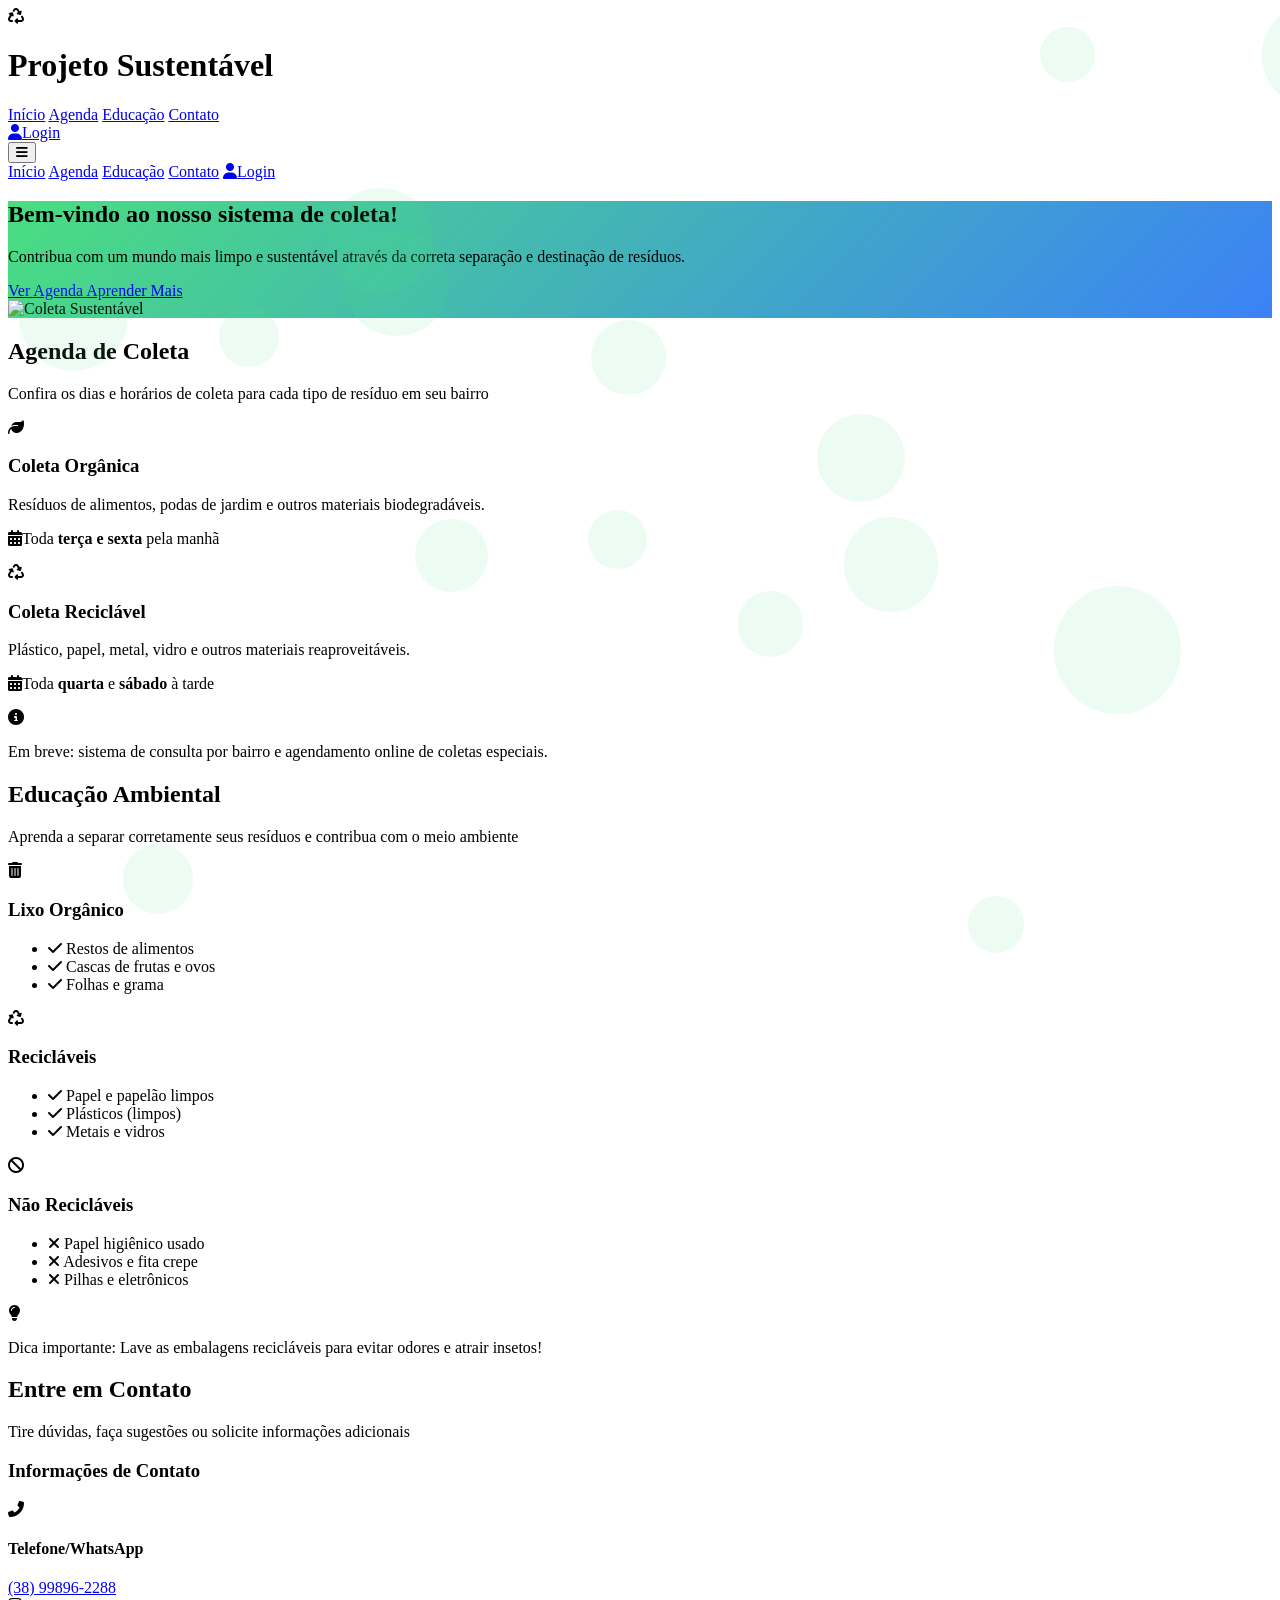
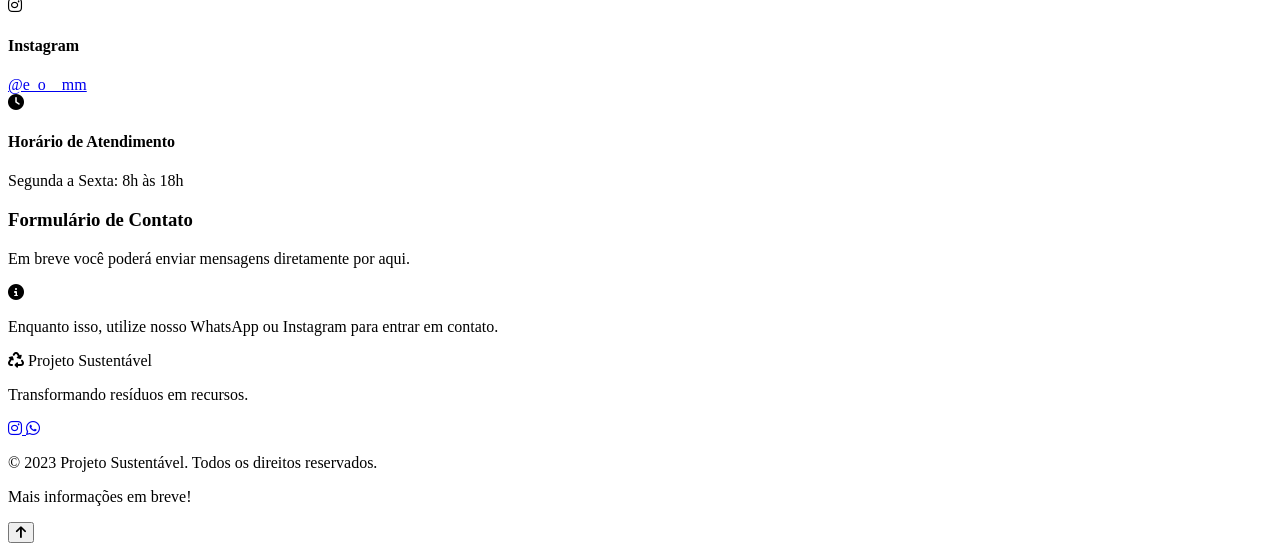
==== index.html @ c77ae78d "TestandoIndex" ====
<!DOCTYPE html>
<html lang="pt-BR">
<head>
    <meta charset="UTF-8">
    <meta name="viewport" content="width=device-width, initial-scale=1.0">
    <title>Projeto Sustentável - Coleta de Resíduos</title>
    <script src="https://cdn.tailwindcss.com"></script>
    <link rel="stylesheet" href="https://cdnjs.cloudflare.com/ajax/libs/font-awesome/6.4.0/css/all.min.css">
    <style>
        .bubble {
            position: absolute;
            border-radius: 50%;
            background: rgba(74, 222, 128, 0.1);
            animation: float 15s infinite ease-in-out;
        }
        @keyframes float {
            0% { transform: translateY(0) rotate(0deg); }
            50% { transform: translateY(-20px) rotate(180deg); }
            100% { transform: translateY(0) rotate(360deg); }
        }
        .hero-gradient {
            background: linear-gradient(135deg, #4ade80 0%, #3b82f6 100%);
        }
        .card-hover:hover {
            transform: translateY(-5px);
            box-shadow: 0 10px 15px -3px rgba(0, 0, 0, 0.1);
        }
    </style>
</head>
<body class="font-sans bg-gray-50 relative overflow-x-hidden">
    <!-- Background Bubbles -->
    <div id="bubbles" class="fixed inset-0 w-full h-full pointer-events-none z-0" aria-hidden="true"></div>

    <!-- Header -->
    <header class="bg-white shadow-sm sticky top-0 z-50">
        <div class="container mx-auto px-4 py-3 flex justify-between items-center">
            <div class="flex items-center">
                <i class="fas fa-recycle text-3xl text-green-500 mr-2"></i>
                <h1 class="text-xl font-bold text-gray-800">Projeto <span class="text-green-500">Sustentável</span></h1>
            </div>
            
            <nav class="hidden md:flex space-x-6" aria-label="Menu principal">
                <a href="#inicio" class="text-gray-700 hover:text-green-500 font-medium transition-colors">Início</a>
                <a href="#agenda" class="text-gray-700 hover:text-green-500 font-medium transition-colors">Agenda</a>
                <a href="#educacao" class="text-gray-700 hover:text-green-500 font-medium transition-colors">Educação</a>
                <a href="#contato" class="text-gray-700 hover:text-green-500 font-medium transition-colors">Contato</a>
            </nav>
            
            <div class="hidden md:block">
                <a href="login.html" class="bg-green-500 hover:bg-green-600 text-white px-4 py-2 rounded-full font-medium transition-colors">
                    <i class="fas fa-user mr-2"></i>Login
                </a>
            </div>
            
            <button class="md:hidden text-gray-700" id="mobileMenuButton">
                <i class="fas fa-bars text-2xl"></i>
            </button>
        </div>
        
        <!-- Mobile Menu -->
        <div id="mobileMenu" class="hidden md:hidden bg-white py-2 px-4 shadow-lg">
            <a href="#inicio" class="block py-2 text-gray-700 hover:text-green-500">Início</a>
            <a href="#agenda" class="block py-2 text-gray-700 hover:text-green-500">Agenda</a>
            <a href="#educacao" class="block py-2 text-gray-700 hover:text-green-500">Educação</a>
            <a href="#contato" class="block py-2 text-gray-700 hover:text-green-500">Contato</a>
            <a href="login.html" class="block py-2 text-green-500 font-medium">
                <i class="fas fa-user mr-2"></i>Login
            </a>
        </div>
    </header>

    <main>
        <!-- Hero Section -->
        <section id="inicio" class="hero-gradient text-white py-20">
            <div class="container mx-auto px-4 flex flex-col md:flex-row items-center">
                <div class="md:w-1/2 mb-10 md:mb-0">
                    <h2 class="text-3xl md:text-4xl font-bold mb-4">Bem-vindo ao nosso sistema de coleta!</h2>
                    <p class="text-xl mb-8">Contribua com um mundo mais limpo e sustentável através da correta separação e destinação de resíduos.</p>
                    <div class="flex flex-col sm:flex-row space-y-4 sm:space-y-0 sm:space-x-4">
                        <a href="#agenda" class="bg-white text-green-600 hover:bg-gray-100 px-6 py-3 rounded-full font-semibold text-center transition-all">
                            Ver Agenda
                        </a>
                        <a href="#educacao" class="border-2 border-white hover:bg-white hover:text-green-600 px-6 py-3 rounded-full font-semibold text-center transition-all">
                            Aprender Mais
                        </a>
                    </div>
                </div>
                <div class="md:w-1/2 flex justify-center">
                    <img src="https://cdn-icons-png.flaticon.com/512/4207/4207253.png" alt="Coleta Sustentável" class="w-64 h-64">
                </div>
            </div>
        </section>

        <!-- Agenda Section -->
        <section id="agenda" class="py-16 bg-white">
            <div class="container mx-auto px-4">
                <div class="text-center mb-12">
                    <h2 class="text-3xl font-bold text-gray-800 mb-4">Agenda de Coleta</h2>
                    <p class="text-gray-600 max-w-2xl mx-auto">Confira os dias e horários de coleta para cada tipo de resíduo em seu bairro</p>
                </div>

                <div class="grid grid-cols-1 md:grid-cols-2 gap-8 max-w-4xl mx-auto">
                    <div class="bg-gray-50 p-6 rounded-xl shadow-md transition-all card-hover">
                        <div class="flex items-center mb-4">
                            <div class="bg-green-100 w-12 h-12 rounded-full flex items-center justify-center mr-4">
                                <i class="fas fa-leaf text-green-600 text-xl"></i>
                            </div>
                            <h3 class="text-xl font-semibold text-gray-800">Coleta Orgânica</h3>
                        </div>
                        <p class="text-gray-700 mb-4">Resíduos de alimentos, podas de jardim e outros materiais biodegradáveis.</p>
                        <div class="bg-green-50 p-4 rounded-lg">
                            <p class="text-green-700 font-medium"><i class="fas fa-calendar-alt mr-2"></i>Toda <strong>terça e sexta</strong> pela manhã</p>
                        </div>
                    </div>

                    <div class="bg-gray-50 p-6 rounded-xl shadow-md transition-all card-hover">
                        <div class="flex items-center mb-4">
                            <div class="bg-blue-100 w-12 h-12 rounded-full flex items-center justify-center mr-4">
                                <i class="fas fa-recycle text-blue-600 text-xl"></i>
                            </div>
                            <h3 class="text-xl font-semibold text-gray-800">Coleta Reciclável</h3>
                        </div>
                        <p class="text-gray-700 mb-4">Plástico, papel, metal, vidro e outros materiais reaproveitáveis.</p>
                        <div class="bg-blue-50 p-4 rounded-lg">
                            <p class="text-blue-700 font-medium"><i class="fas fa-calendar-alt mr-2"></i>Toda <strong>quarta</strong> e <strong>sábado</strong> à tarde</p>
                        </div>
                    </div>
                </div>

                <div class="mt-12 bg-yellow-50 border-l-4 border-yellow-400 p-4 max-w-4xl mx-auto">
                    <div class="flex">
                        <div class="flex-shrink-0">
                            <i class="fas fa-info-circle text-yellow-500 text-xl"></i>
                        </div>
                        <div class="ml-3">
                            <p class="text-yellow-700">Em breve: sistema de consulta por bairro e agendamento online de coletas especiais.</p>
                        </div>
                    </div>
                </div>
            </div>
        </section>

        <!-- Educação Ambiental -->
        <section id="educacao" class="py-16 bg-gray-50">
            <div class="container mx-auto px-4">
                <div class="text-center mb-12">
                    <h2 class="text-3xl font-bold text-gray-800 mb-4">Educação Ambiental</h2>
                    <p class="text-gray-600 max-w-2xl mx-auto">Aprenda a separar corretamente seus resíduos e contribua com o meio ambiente</p>
                </div>

                <div class="grid grid-cols-1 md:grid-cols-3 gap-6 max-w-6xl mx-auto">
                    <div class="bg-white p-6 rounded-xl shadow-md transition-all card-hover">
                        <div class="bg-green-500 text-white w-16 h-16 rounded-full flex items-center justify-center mb-4 mx-auto">
                            <i class="fas fa-trash-alt text-2xl"></i>
                        </div>
                        <h3 class="text-xl font-semibold text-center mb-3">Lixo Orgânico</h3>
                        <ul class="space-y-2 text-gray-700">
                            <li class="flex items-start">
                                <i class="fas fa-check text-green-500 mt-1 mr-2"></i>
                                <span>Restos de alimentos</span>
                            </li>
                            <li class="flex items-start">
                                <i class="fas fa-check text-green-500 mt-1 mr-2"></i>
                                <span>Cascas de frutas e ovos</span>
                            </li>
                            <li class="flex items-start">
                                <i class="fas fa-check text-green-500 mt-1 mr-2"></i>
                                <span>Folhas e grama</span>
                            </li>
                        </ul>
                    </div>

                    <div class="bg-white p-6 rounded-xl shadow-md transition-all card-hover">
                        <div class="bg-blue-500 text-white w-16 h-16 rounded-full flex items-center justify-center mb-4 mx-auto">
                            <i class="fas fa-recycle text-2xl"></i>
                        </div>
                        <h3 class="text-xl font-semibold text-center mb-3">Recicláveis</h3>
                        <ul class="space-y-2 text-gray-700">
                            <li class="flex items-start">
                                <i class="fas fa-check text-blue-500 mt-1 mr-2"></i>
                                <span>Papel e papelão limpos</span>
                            </li>
                            <li class="flex items-start">
                                <i class="fas fa-check text-blue-500 mt-1 mr-2"></i>
                                <span>Plásticos (limpos)</span>
                            </li>
                            <li class="flex items-start">
                                <i class="fas fa-check text-blue-500 mt-1 mr-2"></i>
                                <span>Metais e vidros</span>
                            </li>
                        </ul>
                    </div>

                    <div class="bg-white p-6 rounded-xl shadow-md transition-all card-hover">
                        <div class="bg-red-500 text-white w-16 h-16 rounded-full flex items-center justify-center mb-4 mx-auto">
                            <i class="fas fa-ban text-2xl"></i>
                        </div>
                        <h3 class="text-xl font-semibold text-center mb-3">Não Recicláveis</h3>
                        <ul class="space-y-2 text-gray-700">
                            <li class="flex items-start">
                                <i class="fas fa-times text-red-500 mt-1 mr-2"></i>
                                <span>Papel higiênico usado</span>
                            </li>
                            <li class="flex items-start">
                                <i class="fas fa-times text-red-500 mt-1 mr-2"></i>
                                <span>Adesivos e fita crepe</span>
                            </li>
                            <li class="flex items-start">
                                <i class="fas fa-times text-red-500 mt-1 mr-2"></i>
                                <span>Pilhas e eletrônicos</span>
                            </li>
                        </ul>
                    </div>
                </div>

                <div class="mt-12 bg-green-50 border-l-4 border-green-400 p-4 max-w-4xl mx-auto">
                    <div class="flex">
                        <div class="flex-shrink-0">
                            <i class="fas fa-lightbulb text-green-500 text-xl"></i>
                        </div>
                        <div class="ml-3">
                            <p class="text-green-700 font-medium">Dica importante: Lave as embalagens recicláveis para evitar odores e atrair insetos!</p>
                        </div>
                    </div>
                </div>
            </div>
        </section>

        <!-- Contato -->
        <section id="contato" class="py-16 bg-white">
            <div class="container mx-auto px-4">
                <div class="text-center mb-12">
                    <h2 class="text-3xl font-bold text-gray-800 mb-4">Entre em Contato</h2>
                    <p class="text-gray-600 max-w-2xl mx-auto">Tire dúvidas, faça sugestões ou solicite informações adicionais</p>
                </div>

                <div class="grid grid-cols-1 md:grid-cols-2 gap-8 max-w-4xl mx-auto">
                    <div>
                        <h3 class="text-xl font-semibold text-gray-800 mb-6">Informações de Contato</h3>
                        
                        <div class="space-y-6">
                            <div class="flex items-start">
                                <div class="bg-green-100 w-10 h-10 rounded-full flex items-center justify-center mr-4">
                                    <i class="fas fa-phone-alt text-green-600"></i>
                                </div>
                                <div>
                                    <h4 class="font-semibold text-gray-800">Telefone/WhatsApp</h4>
                                    <a href="tel:+5538998962288" class="text-gray-600 hover:text-green-500 transition-colors">(38) 99896-2288</a>
                                </div>
                            </div>

                            <div class="flex items-start">
                                <div class="bg-blue-100 w-10 h-10 rounded-full flex items-center justify-center mr-4">
                                    <i class="fab fa-instagram text-blue-600"></i>
                                </div>
                                <div>
                                    <h4 class="font-semibold text-gray-800">Instagram</h4>
                                    <a href="https://instagram.com/e_o__mm" target="_blank" rel="noopener" class="text-gray-600 hover:text-blue-500 transition-colors">@e_o__mm</a>
                                </div>
                            </div>

                            <div class="flex items-start">
                                <div class="bg-yellow-100 w-10 h-10 rounded-full flex items-center justify-center mr-4">
                                    <i class="fas fa-clock text-yellow-600"></i>
                                </div>
                                <div>
                                    <h4 class="font-semibold text-gray-800">Horário de Atendimento</h4>
                                    <p class="text-gray-600">Segunda a Sexta: 8h às 18h</p>
                                </div>
                            </div>
                        </div>
                    </div>

                    <div class="bg-gray-50 p-6 rounded-xl shadow-md">
                        <h3 class="text-xl font-semibold text-gray-800 mb-6">Formulário de Contato</h3>
                        <p class="text-gray-600 mb-4">Em breve você poderá enviar mensagens diretamente por aqui.</p>
                        <div class="bg-blue-50 border-l-4 border-blue-400 p-4">
                            <div class="flex">
                                <div class="flex-shrink-0">
                                    <i class="fas fa-info-circle text-blue-500 text-xl"></i>
                                </div>
                                <div class="ml-3">
                                    <p class="text-blue-700">Enquanto isso, utilize nosso WhatsApp ou Instagram para entrar em contato.</p>
                                </div>
                            </div>
                        </div>
                    </div>
                </div>
            </div>
        </section>
    </main>

    <footer class="bg-gray-800 text-white py-8">
        <div class="container mx-auto px-4">
            <div class="flex flex-col md:flex-row justify-between items-center">
                <div class="mb-4 md:mb-0">
                    <div class="flex items-center">
                        <i class="fas fa-recycle text-2xl text-green-400 mr-2"></i>
                        <span class="text-lg font-bold">Projeto <span class="text-green-400">Sustentável</span></span>
                    </div>
                    <p class="text-gray-400 mt-2">Transformando resíduos em recursos.</p>
                </div>
                
                <div class="flex space-x-4">
                    <a href="https://instagram.com/e_o__mm" target="_blank" rel="noopener" class="w-10 h-10 rounded-full bg-gradient-to-br from-purple-500 to-pink-500 text-white flex items-center justify-center hover:opacity-80 transition-opacity">
                        <i class="fab fa-instagram"></i>
                    </a>
                    <a href="https://api.whatsapp.com/send?phone=5538998962288" class="w-10 h-10 rounded-full bg-green-500 text-white flex items-center justify-center hover:bg-green-600 transition-colors">
                        <i class="fab fa-whatsapp"></i>
                    </a>
                </div>
            </div>
            
            <div class="border-t border-gray-700 mt-6 pt-6 text-center md:text-left">
                <p class="text-gray-400">&copy; 2023 Projeto Sustentável. Todos os direitos reservados.</p>
                <p class="text-gray-500 text-sm mt-2">Mais informações em breve!</p>
            </div>
        </div>
    </footer>

    <!-- Back to Top Button -->
    <button id="backToTop" class="fixed bottom-6 right-6 w-12 h-12 bg-green-500 text-white rounded-full shadow-lg flex items-center justify-center hover:bg-green-600 transition-all hidden z-50">
        <i class="fas fa-arrow-up"></i>
    </button>

    <script>
        // Create background bubbles
        function createBubbles() {
            const bubblesContainer = document.getElementById('bubbles');
            const bubbleCount = 15;
            
            for (let i = 0; i < bubbleCount; i++) {
                const bubble = document.createElement('div');
                bubble.classList.add('bubble');
                
                // Random size between 50 and 150px
                const size = Math.random() * 100 + 50;
                bubble.style.width = `${size}px`;
                bubble.style.height = `${size}px`;
                
                // Random position
                bubble.style.left = `${Math.random() * 100}%`;
                bubble.style.top = `${Math.random() * 100}%`;
                
                // Random animation duration
                bubble.style.animationDuration = `${Math.random() * 20 + 10}s`;
                
                bubblesContainer.appendChild(bubble);
            }
        }
        
        // Mobile menu toggle
        document.getElementById('mobileMenuButton').addEventListener('click', function() {
            const menu = document.getElementById('mobileMenu');
            menu.classList.toggle('hidden');
        });
        
        // Back to Top Button
        window.addEventListener('scroll', function() {
            const backToTopButton = document.getElementById('backToTop');
            if (window.pageYOffset > 300) {
                backToTopButton.classList.remove('hidden');
            } else {
                backToTopButton.classList.add('hidden');
            }
        });
        
        document.getElementById('backToTop').addEventListener('click', function() {
            window.scrollTo({
                top: 0,
                behavior: 'smooth'
            });
        });
        
        // Smooth scrolling for navigation links
        document.querySelectorAll('a[href^="#"]').forEach(anchor => {
            anchor.addEventListener('click', function(e) {
                e.preventDefault();
                
                const targetId = this.getAttribute('href');
                const targetElement = document.querySelector(targetId);
                
                if (targetElement) {
                    // Close mobile menu if open
                    const mobileMenu = document.getElementById('mobileMenu');
                    mobileMenu.classList.add('hidden');
                    
                    window.scrollTo({
                        top: targetElement.offsetTop - 80,
                        behavior: 'smooth'
                    });
                }
            });
        });
        
        // Initialize bubbles when page loads
        window.addEventListener('load', createBubbles);
    </script>
</body>
</html>
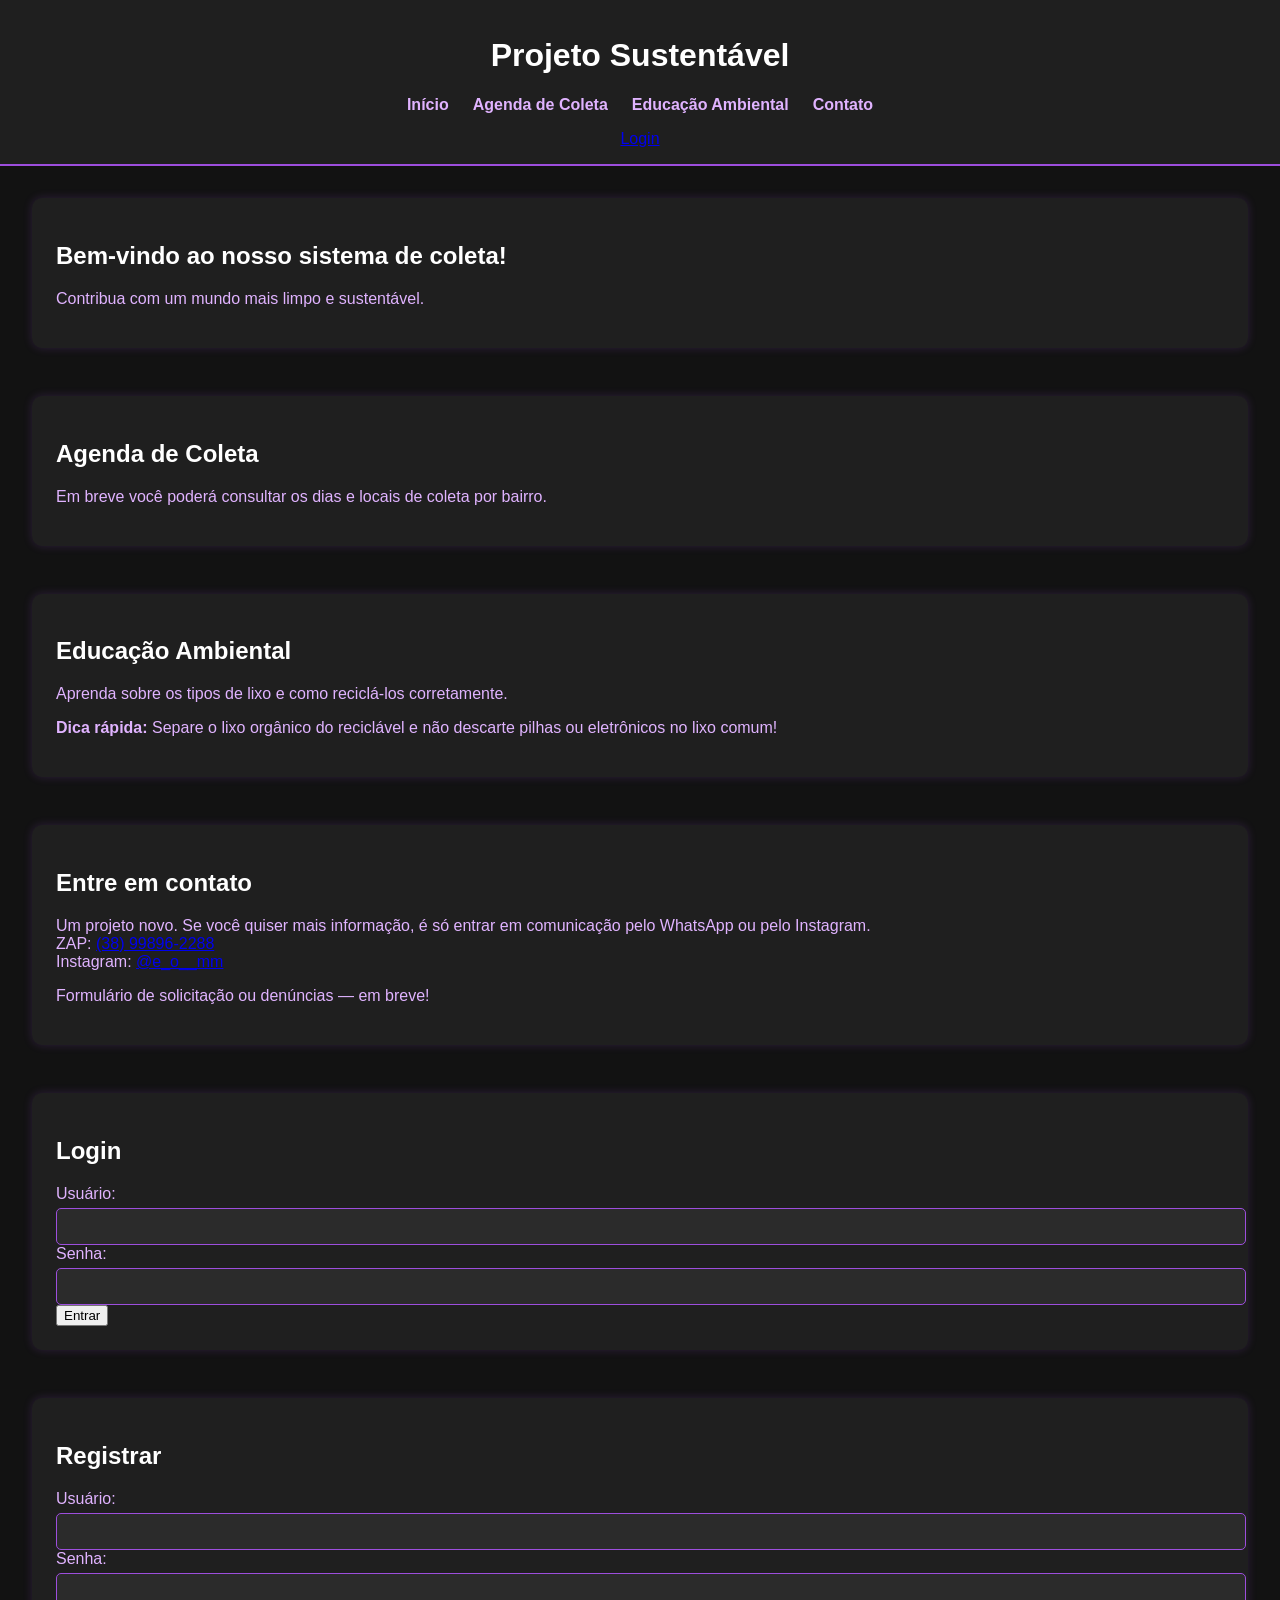
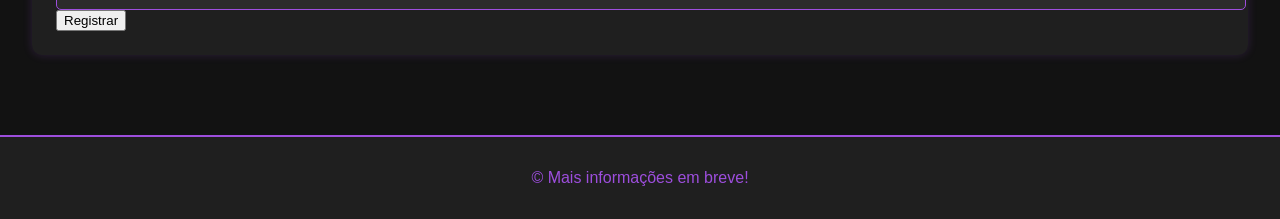
==== commit 0325cac3: "integração acessando o site e preenchendo os formulários." ====
--- a/index.html
+++ b/index.html
@@ -1,400 +1,86 @@
 <!DOCTYPE html>
 <html lang="pt-BR">
 <head>
-    <meta charset="UTF-8">
-    <meta name="viewport" content="width=device-width, initial-scale=1.0">
-    <title>Projeto Sustentável - Coleta de Resíduos</title>
-    <script src="https://cdn.tailwindcss.com"></script>
-    <link rel="stylesheet" href="https://cdnjs.cloudflare.com/ajax/libs/font-awesome/6.4.0/css/all.min.css">
-    <style>
-        .bubble {
-            position: absolute;
-            border-radius: 50%;
-            background: rgba(74, 222, 128, 0.1);
-            animation: float 15s infinite ease-in-out;
-        }
-        @keyframes float {
-            0% { transform: translateY(0) rotate(0deg); }
-            50% { transform: translateY(-20px) rotate(180deg); }
-            100% { transform: translateY(0) rotate(360deg); }
-        }
-        .hero-gradient {
-            background: linear-gradient(135deg, #4ade80 0%, #3b82f6 100%);
-        }
-        .card-hover:hover {
-            transform: translateY(-5px);
-            box-shadow: 0 10px 15px -3px rgba(0, 0, 0, 0.1);
-        }
-    </style>
+  <meta charset="UTF-8">
+  <meta name="viewport" content="width=device-width, initial-scale=1.0">
+  <title>Projeto Sustentável</title>
+  <link rel="icon" type="image/png" href="image/favicon.png">
+  <link rel="stylesheet" href="css/style.css">
 </head>
-<body class="font-sans bg-gray-50 relative overflow-x-hidden">
-    <!-- Background Bubbles -->
-    <div id="bubbles" class="fixed inset-0 w-full h-full pointer-events-none z-0" aria-hidden="true"></div>
+<body>
+  <div class="background-bubbles" aria-hidden="true"></div>
 
-    <!-- Header -->
-    <header class="bg-white shadow-sm sticky top-0 z-50">
-        <div class="container mx-auto px-4 py-3 flex justify-between items-center">
-            <div class="flex items-center">
-                <i class="fas fa-recycle text-3xl text-green-500 mr-2"></i>
-                <h1 class="text-xl font-bold text-gray-800">Projeto <span class="text-green-500">Sustentável</span></h1>
-            </div>
-            
-            <nav class="hidden md:flex space-x-6" aria-label="Menu principal">
-                <a href="#inicio" class="text-gray-700 hover:text-green-500 font-medium transition-colors">Início</a>
-                <a href="#agenda" class="text-gray-700 hover:text-green-500 font-medium transition-colors">Agenda</a>
-                <a href="#educacao" class="text-gray-700 hover:text-green-500 font-medium transition-colors">Educação</a>
-                <a href="#contato" class="text-gray-700 hover:text-green-500 font-medium transition-colors">Contato</a>
-            </nav>
-            
-            <div class="hidden md:block">
-                <a href="login.html" class="bg-green-500 hover:bg-green-600 text-white px-4 py-2 rounded-full font-medium transition-colors">
-                    <i class="fas fa-user mr-2"></i>Login
-                </a>
-            </div>
-            
-            <button class="md:hidden text-gray-700" id="mobileMenuButton">
-                <i class="fas fa-bars text-2xl"></i>
-            </button>
-        </div>
-        
-        <!-- Mobile Menu -->
-        <div id="mobileMenu" class="hidden md:hidden bg-white py-2 px-4 shadow-lg">
-            <a href="#inicio" class="block py-2 text-gray-700 hover:text-green-500">Início</a>
-            <a href="#agenda" class="block py-2 text-gray-700 hover:text-green-500">Agenda</a>
-            <a href="#educacao" class="block py-2 text-gray-700 hover:text-green-500">Educação</a>
-            <a href="#contato" class="block py-2 text-gray-700 hover:text-green-500">Contato</a>
-            <a href="login.html" class="block py-2 text-green-500 font-medium">
-                <i class="fas fa-user mr-2"></i>Login
-            </a>
-        </div>
-    </header>
+  <header>
+    <h1>Projeto Sustentável</h1>
+    <nav aria-label="Menu principal">
+      <ul>
+        <li><a href="#inicio">Início</a></li>
+        <li><a href="agenda.html">Agenda de Coleta</a></li>
+        <li><a href="educacao.html">Educação Ambiental</a></li>
+        <li><a href="#contato">Contato</a></li>
+      </ul>
+    </nav>
+    <div class="login-button">
+      <a href="login.html">Login</a>
+    </div>
+  </header>
 
-    <main>
-        <!-- Hero Section -->
-        <section id="inicio" class="hero-gradient text-white py-20">
-            <div class="container mx-auto px-4 flex flex-col md:flex-row items-center">
-                <div class="md:w-1/2 mb-10 md:mb-0">
-                    <h2 class="text-3xl md:text-4xl font-bold mb-4">Bem-vindo ao nosso sistema de coleta!</h2>
-                    <p class="text-xl mb-8">Contribua com um mundo mais limpo e sustentável através da correta separação e destinação de resíduos.</p>
-                    <div class="flex flex-col sm:flex-row space-y-4 sm:space-y-0 sm:space-x-4">
-                        <a href="#agenda" class="bg-white text-green-600 hover:bg-gray-100 px-6 py-3 rounded-full font-semibold text-center transition-all">
-                            Ver Agenda
-                        </a>
-                        <a href="#educacao" class="border-2 border-white hover:bg-white hover:text-green-600 px-6 py-3 rounded-full font-semibold text-center transition-all">
-                            Aprender Mais
-                        </a>
-                    </div>
-                </div>
-                <div class="md:w-1/2 flex justify-center">
-                    <img src="https://cdn-icons-png.flaticon.com/512/4207/4207253.png" alt="Coleta Sustentável" class="w-64 h-64">
-                </div>
-            </div>
-        </section>
+  <main>
+    <section id="inicio">
+      <h2>Bem-vindo ao nosso sistema de coleta!</h2>
+      <p>Contribua com um mundo mais limpo e sustentável.</p>
+    </section>
 
-        <!-- Agenda Section -->
-        <section id="agenda" class="py-16 bg-white">
-            <div class="container mx-auto px-4">
-                <div class="text-center mb-12">
-                    <h2 class="text-3xl font-bold text-gray-800 mb-4">Agenda de Coleta</h2>
-                    <p class="text-gray-600 max-w-2xl mx-auto">Confira os dias e horários de coleta para cada tipo de resíduo em seu bairro</p>
-                </div>
+    <section id="agenda">
+      <h2>Agenda de Coleta</h2>
+      <p>Em breve você poderá consultar os dias e locais de coleta por bairro.</p>
+    </section>
 
-                <div class="grid grid-cols-1 md:grid-cols-2 gap-8 max-w-4xl mx-auto">
-                    <div class="bg-gray-50 p-6 rounded-xl shadow-md transition-all card-hover">
-                        <div class="flex items-center mb-4">
-                            <div class="bg-green-100 w-12 h-12 rounded-full flex items-center justify-center mr-4">
-                                <i class="fas fa-leaf text-green-600 text-xl"></i>
-                            </div>
-                            <h3 class="text-xl font-semibold text-gray-800">Coleta Orgânica</h3>
-                        </div>
-                        <p class="text-gray-700 mb-4">Resíduos de alimentos, podas de jardim e outros materiais biodegradáveis.</p>
-                        <div class="bg-green-50 p-4 rounded-lg">
-                            <p class="text-green-700 font-medium"><i class="fas fa-calendar-alt mr-2"></i>Toda <strong>terça e sexta</strong> pela manhã</p>
-                        </div>
-                    </div>
+    <section id="educacao">
+      <h2>Educação Ambiental</h2>
+      <p>Aprenda sobre os tipos de lixo e como reciclá-los corretamente.</p>
+      <p><strong>Dica rápida:</strong> Separe o lixo orgânico do reciclável e não descarte pilhas ou eletrônicos no lixo comum!</p>
+    </section>
 
-                    <div class="bg-gray-50 p-6 rounded-xl shadow-md transition-all card-hover">
-                        <div class="flex items-center mb-4">
-                            <div class="bg-blue-100 w-12 h-12 rounded-full flex items-center justify-center mr-4">
-                                <i class="fas fa-recycle text-blue-600 text-xl"></i>
-                            </div>
-                            <h3 class="text-xl font-semibold text-gray-800">Coleta Reciclável</h3>
-                        </div>
-                        <p class="text-gray-700 mb-4">Plástico, papel, metal, vidro e outros materiais reaproveitáveis.</p>
-                        <div class="bg-blue-50 p-4 rounded-lg">
-                            <p class="text-blue-700 font-medium"><i class="fas fa-calendar-alt mr-2"></i>Toda <strong>quarta</strong> e <strong>sábado</strong> à tarde</p>
-                        </div>
-                    </div>
-                </div>
+    <section id="contato">
+      <h2>Entre em contato</h2>
+      <p>Um projeto novo. Se você quiser mais informação, é só entrar em comunicação pelo WhatsApp ou pelo Instagram.<br>
+        ZAP: <a href="tel:+5538998962288">(38) 99896-2288</a><br>
+        Instagram: <a href="https://instagram.com/e_o__mm" target="_blank" rel="noopener">@e_o__mm</a></p>
+      <p>Formulário de solicitação ou denúncias — em breve!</p>
+    </section>
 
-                <div class="mt-12 bg-yellow-50 border-l-4 border-yellow-400 p-4 max-w-4xl mx-auto">
-                    <div class="flex">
-                        <div class="flex-shrink-0">
-                            <i class="fas fa-info-circle text-yellow-500 text-xl"></i>
-                        </div>
-                        <div class="ml-3">
-                            <p class="text-yellow-700">Em breve: sistema de consulta por bairro e agendamento online de coletas especiais.</p>
-                        </div>
-                    </div>
-                </div>
-            </div>
-        </section>
+    <section id="login">
+      <h2>Login</h2>
+      <form id="loginForm" action="http://127.0.0.1:5000/login" method="POST">
+        <label for="username">Usuário:</label>
+        <input type="text" id="username" name="username" required>
 
-        <!-- Educação Ambiental -->
-        <section id="educacao" class="py-16 bg-gray-50">
-            <div class="container mx-auto px-4">
-                <div class="text-center mb-12">
-                    <h2 class="text-3xl font-bold text-gray-800 mb-4">Educação Ambiental</h2>
-                    <p class="text-gray-600 max-w-2xl mx-auto">Aprenda a separar corretamente seus resíduos e contribua com o meio ambiente</p>
-                </div>
+        <label for="password">Senha:</label>
+        <input type="password" id="password" name="password" required>
 
-                <div class="grid grid-cols-1 md:grid-cols-3 gap-6 max-w-6xl mx-auto">
-                    <div class="bg-white p-6 rounded-xl shadow-md transition-all card-hover">
-                        <div class="bg-green-500 text-white w-16 h-16 rounded-full flex items-center justify-center mb-4 mx-auto">
-                            <i class="fas fa-trash-alt text-2xl"></i>
-                        </div>
-                        <h3 class="text-xl font-semibold text-center mb-3">Lixo Orgânico</h3>
-                        <ul class="space-y-2 text-gray-700">
-                            <li class="flex items-start">
-                                <i class="fas fa-check text-green-500 mt-1 mr-2"></i>
-                                <span>Restos de alimentos</span>
-                            </li>
-                            <li class="flex items-start">
-                                <i class="fas fa-check text-green-500 mt-1 mr-2"></i>
-                                <span>Cascas de frutas e ovos</span>
-                            </li>
-                            <li class="flex items-start">
-                                <i class="fas fa-check text-green-500 mt-1 mr-2"></i>
-                                <span>Folhas e grama</span>
-                            </li>
-                        </ul>
-                    </div>
+        <button type="submit">Entrar</button>
+      </form>
+    </section>
 
-                    <div class="bg-white p-6 rounded-xl shadow-md transition-all card-hover">
-                        <div class="bg-blue-500 text-white w-16 h-16 rounded-full flex items-center justify-center mb-4 mx-auto">
-                            <i class="fas fa-recycle text-2xl"></i>
-                        </div>
-                        <h3 class="text-xl font-semibold text-center mb-3">Recicláveis</h3>
-                        <ul class="space-y-2 text-gray-700">
-                            <li class="flex items-start">
-                                <i class="fas fa-check text-blue-500 mt-1 mr-2"></i>
-                                <span>Papel e papelão limpos</span>
-                            </li>
-                            <li class="flex items-start">
-                                <i class="fas fa-check text-blue-500 mt-1 mr-2"></i>
-                                <span>Plásticos (limpos)</span>
-                            </li>
-                            <li class="flex items-start">
-                                <i class="fas fa-check text-blue-500 mt-1 mr-2"></i>
-                                <span>Metais e vidros</span>
-                            </li>
-                        </ul>
-                    </div>
+    <section id="register">
+      <h2>Registrar</h2>
+      <form id="registerForm" action="http://127.0.0.1:5000/register" method="POST">
+        <label for="newUsername">Usuário:</label>
+        <input type="text" id="newUsername" name="username" required>
 
-                    <div class="bg-white p-6 rounded-xl shadow-md transition-all card-hover">
-                        <div class="bg-red-500 text-white w-16 h-16 rounded-full flex items-center justify-center mb-4 mx-auto">
-                            <i class="fas fa-ban text-2xl"></i>
-                        </div>
-                        <h3 class="text-xl font-semibold text-center mb-3">Não Recicláveis</h3>
-                        <ul class="space-y-2 text-gray-700">
-                            <li class="flex items-start">
-                                <i class="fas fa-times text-red-500 mt-1 mr-2"></i>
-                                <span>Papel higiênico usado</span>
-                            </li>
-                            <li class="flex items-start">
-                                <i class="fas fa-times text-red-500 mt-1 mr-2"></i>
-                                <span>Adesivos e fita crepe</span>
-                            </li>
-                            <li class="flex items-start">
-                                <i class="fas fa-times text-red-500 mt-1 mr-2"></i>
-                                <span>Pilhas e eletrônicos</span>
-                            </li>
-                        </ul>
-                    </div>
-                </div>
+        <label for="newPassword">Senha:</label>
+        <input type="password" id="newPassword" name="password" required>
 
-                <div class="mt-12 bg-green-50 border-l-4 border-green-400 p-4 max-w-4xl mx-auto">
-                    <div class="flex">
-                        <div class="flex-shrink-0">
-                            <i class="fas fa-lightbulb text-green-500 text-xl"></i>
-                        </div>
-                        <div class="ml-3">
-                            <p class="text-green-700 font-medium">Dica importante: Lave as embalagens recicláveis para evitar odores e atrair insetos!</p>
-                        </div>
-                    </div>
-                </div>
-            </div>
-        </section>
+        <button type="submit">Registrar</button>
+      </form>
+    </section>
+  </main>
 
-        <!-- Contato -->
-        <section id="contato" class="py-16 bg-white">
-            <div class="container mx-auto px-4">
-                <div class="text-center mb-12">
-                    <h2 class="text-3xl font-bold text-gray-800 mb-4">Entre em Contato</h2>
-                    <p class="text-gray-600 max-w-2xl mx-auto">Tire dúvidas, faça sugestões ou solicite informações adicionais</p>
-                </div>
+  <footer>
+    <p>&copy; Mais informações em breve!</p>
+  </footer>
 
-                <div class="grid grid-cols-1 md:grid-cols-2 gap-8 max-w-4xl mx-auto">
-                    <div>
-                        <h3 class="text-xl font-semibold text-gray-800 mb-6">Informações de Contato</h3>
-                        
-                        <div class="space-y-6">
-                            <div class="flex items-start">
-                                <div class="bg-green-100 w-10 h-10 rounded-full flex items-center justify-center mr-4">
-                                    <i class="fas fa-phone-alt text-green-600"></i>
-                                </div>
-                                <div>
-                                    <h4 class="font-semibold text-gray-800">Telefone/WhatsApp</h4>
-                                    <a href="tel:+5538998962288" class="text-gray-600 hover:text-green-500 transition-colors">(38) 99896-2288</a>
-                                </div>
-                            </div>
-
-                            <div class="flex items-start">
-                                <div class="bg-blue-100 w-10 h-10 rounded-full flex items-center justify-center mr-4">
-                                    <i class="fab fa-instagram text-blue-600"></i>
-                                </div>
-                                <div>
-                                    <h4 class="font-semibold text-gray-800">Instagram</h4>
-                                    <a href="https://instagram.com/e_o__mm" target="_blank" rel="noopener" class="text-gray-600 hover:text-blue-500 transition-colors">@e_o__mm</a>
-                                </div>
-                            </div>
-
-                            <div class="flex items-start">
-                                <div class="bg-yellow-100 w-10 h-10 rounded-full flex items-center justify-center mr-4">
-                                    <i class="fas fa-clock text-yellow-600"></i>
-                                </div>
-                                <div>
-                                    <h4 class="font-semibold text-gray-800">Horário de Atendimento</h4>
-                                    <p class="text-gray-600">Segunda a Sexta: 8h às 18h</p>
-                                </div>
-                            </div>
-                        </div>
-                    </div>
-
-                    <div class="bg-gray-50 p-6 rounded-xl shadow-md">
-                        <h3 class="text-xl font-semibold text-gray-800 mb-6">Formulário de Contato</h3>
-                        <p class="text-gray-600 mb-4">Em breve você poderá enviar mensagens diretamente por aqui.</p>
-                        <div class="bg-blue-50 border-l-4 border-blue-400 p-4">
-                            <div class="flex">
-                                <div class="flex-shrink-0">
-                                    <i class="fas fa-info-circle text-blue-500 text-xl"></i>
-                                </div>
-                                <div class="ml-3">
-                                    <p class="text-blue-700">Enquanto isso, utilize nosso WhatsApp ou Instagram para entrar em contato.</p>
-                                </div>
-                            </div>
-                        </div>
-                    </div>
-                </div>
-            </div>
-        </section>
-    </main>
-
-    <footer class="bg-gray-800 text-white py-8">
-        <div class="container mx-auto px-4">
-            <div class="flex flex-col md:flex-row justify-between items-center">
-                <div class="mb-4 md:mb-0">
-                    <div class="flex items-center">
-                        <i class="fas fa-recycle text-2xl text-green-400 mr-2"></i>
-                        <span class="text-lg font-bold">Projeto <span class="text-green-400">Sustentável</span></span>
-                    </div>
-                    <p class="text-gray-400 mt-2">Transformando resíduos em recursos.</p>
-                </div>
-                
-                <div class="flex space-x-4">
-                    <a href="https://instagram.com/e_o__mm" target="_blank" rel="noopener" class="w-10 h-10 rounded-full bg-gradient-to-br from-purple-500 to-pink-500 text-white flex items-center justify-center hover:opacity-80 transition-opacity">
-                        <i class="fab fa-instagram"></i>
-                    </a>
-                    <a href="https://api.whatsapp.com/send?phone=5538998962288" class="w-10 h-10 rounded-full bg-green-500 text-white flex items-center justify-center hover:bg-green-600 transition-colors">
-                        <i class="fab fa-whatsapp"></i>
-                    </a>
-                </div>
-            </div>
-            
-            <div class="border-t border-gray-700 mt-6 pt-6 text-center md:text-left">
-                <p class="text-gray-400">&copy; 2023 Projeto Sustentável. Todos os direitos reservados.</p>
-                <p class="text-gray-500 text-sm mt-2">Mais informações em breve!</p>
-            </div>
-        </div>
-    </footer>
-
-    <!-- Back to Top Button -->
-    <button id="backToTop" class="fixed bottom-6 right-6 w-12 h-12 bg-green-500 text-white rounded-full shadow-lg flex items-center justify-center hover:bg-green-600 transition-all hidden z-50">
-        <i class="fas fa-arrow-up"></i>
-    </button>
-
-    <script>
-        // Create background bubbles
-        function createBubbles() {
-            const bubblesContainer = document.getElementById('bubbles');
-            const bubbleCount = 15;
-            
-            for (let i = 0; i < bubbleCount; i++) {
-                const bubble = document.createElement('div');
-                bubble.classList.add('bubble');
-                
-                // Random size between 50 and 150px
-                const size = Math.random() * 100 + 50;
-                bubble.style.width = `${size}px`;
-                bubble.style.height = `${size}px`;
-                
-                // Random position
-                bubble.style.left = `${Math.random() * 100}%`;
-                bubble.style.top = `${Math.random() * 100}%`;
-                
-                // Random animation duration
-                bubble.style.animationDuration = `${Math.random() * 20 + 10}s`;
-                
-                bubblesContainer.appendChild(bubble);
-            }
-        }
-        
-        // Mobile menu toggle
-        document.getElementById('mobileMenuButton').addEventListener('click', function() {
-            const menu = document.getElementById('mobileMenu');
-            menu.classList.toggle('hidden');
-        });
-        
-        // Back to Top Button
-        window.addEventListener('scroll', function() {
-            const backToTopButton = document.getElementById('backToTop');
-            if (window.pageYOffset > 300) {
-                backToTopButton.classList.remove('hidden');
-            } else {
-                backToTopButton.classList.add('hidden');
-            }
-        });
-        
-        document.getElementById('backToTop').addEventListener('click', function() {
-            window.scrollTo({
-                top: 0,
-                behavior: 'smooth'
-            });
-        });
-        
-        // Smooth scrolling for navigation links
-        document.querySelectorAll('a[href^="#"]').forEach(anchor => {
-            anchor.addEventListener('click', function(e) {
-                e.preventDefault();
-                
-                const targetId = this.getAttribute('href');
-                const targetElement = document.querySelector(targetId);
-                
-                if (targetElement) {
-                    // Close mobile menu if open
-                    const mobileMenu = document.getElementById('mobileMenu');
-                    mobileMenu.classList.add('hidden');
-                    
-                    window.scrollTo({
-                        top: targetElement.offsetTop - 80,
-                        behavior: 'smooth'
-                    });
-                }
-            });
-        });
-        
-        // Initialize bubbles when page loads
-        window.addEventListener('load', createBubbles);
-    </script>
+  <script src="js/script.js"></script>
 </body>
 </html>
--- a/css/style.css
+++ b/css/style.css
@@ -0,0 +1,287 @@
+body {
+  font-family: 'Segoe UI', Tahoma, Geneva, Verdana, sans-serif;
+  margin: 0;
+  padding: 0;
+  background-color: #121212;
+  color: #e0b3ff;
+}
+
+header {
+  background-color: #1f1f1f;
+  color: #e0b3ff;
+  padding: 1em;
+  text-align: center;
+  border-bottom: 2px solid #9d4edd;
+}
+
+nav ul {
+  list-style: none;
+  padding: 0;
+  margin-top: 1em;
+  display: flex;
+  justify-content: center;
+  gap: 1.5em;
+}
+
+nav a {
+  color: #e0b3ff;
+  text-decoration: none;
+  font-weight: bold;
+  transition: color 0.3s ease, transform 0.3s ease;
+}
+
+nav a:hover {
+  color: #ffccff;
+  transform: scale(1.1);
+}
+
+main {
+  padding: 2em;
+}
+
+section {
+  margin-bottom: 3em;
+  padding: 1.5em;
+  background-color: #1f1f1f;
+  border-radius: 10px;
+  box-shadow: 0 0 10px #9d4edd33;
+  opacity: 0;
+  transform: translateY(20px);
+  animation: fadeIn 1s ease forwards;
+}
+
+section:nth-child(2) {
+  animation-delay: 0.2s;
+}
+
+section:nth-child(3) {
+  animation-delay: 0.4s;
+}
+
+section:nth-child(4) {
+  animation-delay: 0.6s;
+}
+
+h1, h2 {
+  color: #ffffff;
+}
+
+footer {
+  background-color: #1f1f1f;
+  color: #9d4edd;
+  text-align: center;
+  padding: 1em;
+  border-top: 2px solid #9d4edd;
+}
+
+/* Animação de bolhas no fundo */
+.background-bubbles {
+  position: fixed;
+  top: 0;
+  left: 0;
+  width: 100%;
+  height: 100%;
+  z-index: -1;
+  overflow: hidden;
+}
+
+.background-bubbles::before,
+.background-bubbles::after {
+  content: '';
+  position: absolute;
+  width: 20px;
+  height: 20px;
+  background: #9d4edd55;
+  border-radius: 50%;
+  animation: float 10s linear infinite;
+}
+
+.background-bubbles::after {
+  width: 30px;
+  height: 30px;
+  left: 70%;
+  animation-delay: 5s;
+}
+
+@keyframes float {
+  0% {
+      top: 100%;
+      left: 30%;
+      transform: scale(0.5);
+      opacity: 0.2;
+  }
+  50% {
+      transform: scale(1.2);
+      opacity: 0.5;
+  }
+  100% {
+      top: -10%;
+      left: 35%;
+      transform: scale(0.5);
+      opacity: 0;
+  }
+}
+
+@keyframes fadeIn {
+  from {
+      opacity: 0;
+      transform: translateY(20px);
+  }
+  to {
+      opacity: 1;
+      transform: translateY(0);
+  }
+}
+
+/* Animações para a página de Educação Ambiental */
+
+/* Animação de entrada para os elementos principais */
+main section h2, main section h3, main section p, main section ul {
+opacity: 0;
+transform: translateY(20px);
+animation: fadeIn 1s ease forwards;
+}
+
+main section h2 {
+animation-delay: 0.2s;
+}
+
+main section h3 {
+animation-delay: 0.4s;
+}
+
+main section p, main section ul {
+animation-delay: 0.6s;
+}
+
+/* Design responsivo */
+@media (max-width: 768px) {
+body {
+  font-size: 16px;
+}
+
+nav ul {
+  flex-direction: column;
+  gap: 1em;
+}
+
+section {
+  padding: 1em;
+  margin-bottom: 2em;
+}
+
+h1 {
+  font-size: 1.8em;
+}
+
+h2 {
+  font-size: 1.5em;
+}
+}
+
+@media (max-width: 480px) {
+header {
+  padding: 0.5em;
+}
+
+nav ul {
+  gap: 0.5em;
+}
+
+section {
+  padding: 0.8em;
+}
+
+h1 {
+  font-size: 1.5em;
+}
+
+h2 {
+  font-size: 1.2em;
+}
+
+footer {
+  font-size: 0.8em;
+}
+}
+
+.container {
+  width: 350px;
+  margin: 50px auto;
+  padding: 20px;
+  background-color: #1f1f1f;
+  border-radius: 10px;
+  box-shadow: 0 0 10px #9d4edd33;
+}
+
+.content > div {
+  display: none;
+  transition: opacity 0.4s ease;
+}
+
+.content > div.active {
+  display: block;
+  opacity: 1;
+}
+
+form p {
+  margin-bottom: 15px;
+}
+
+input[type="text"], input[type="password"], input[type="email"] {
+  width: 100%;
+  padding: 10px;
+  margin-top: 5px;
+  border: 1px solid #9d4edd;
+  border-radius: 5px;
+  background-color: #2b2b2b;
+  color: #e0b3ff;
+}
+
+input[type="submit"] {
+  width: 100%;
+  padding: 12px;
+  background-color: #9d4edd;
+  color: white;
+  font-weight: bold;
+  border: none;
+  border-radius: 5px;
+  cursor: pointer;
+  transition: background 0.3s;
+}
+
+input[type="submit"]:hover {
+  background-color: #7b2cbf;
+}
+
+input[type="checkbox"] {
+  accent-color: #9d4edd;
+}
+
+p.link {
+  text-align: center;
+  margin-top: 20px;
+}
+
+p.link a {
+  color: #e0b3ff;
+  text-decoration: none;
+  font-weight: bold;
+  transition: color 0.3s ease, transform 0.3s ease;
+}
+
+p.link a:hover {
+  color: #ffccff;
+  transform: scale(1.1);
+}
+
+h1 {
+  text-align: center;
+  color: #ffffff;
+}
+
+@media (max-width: 480px) {
+  .container {
+    width: 90%;
+  }
+}
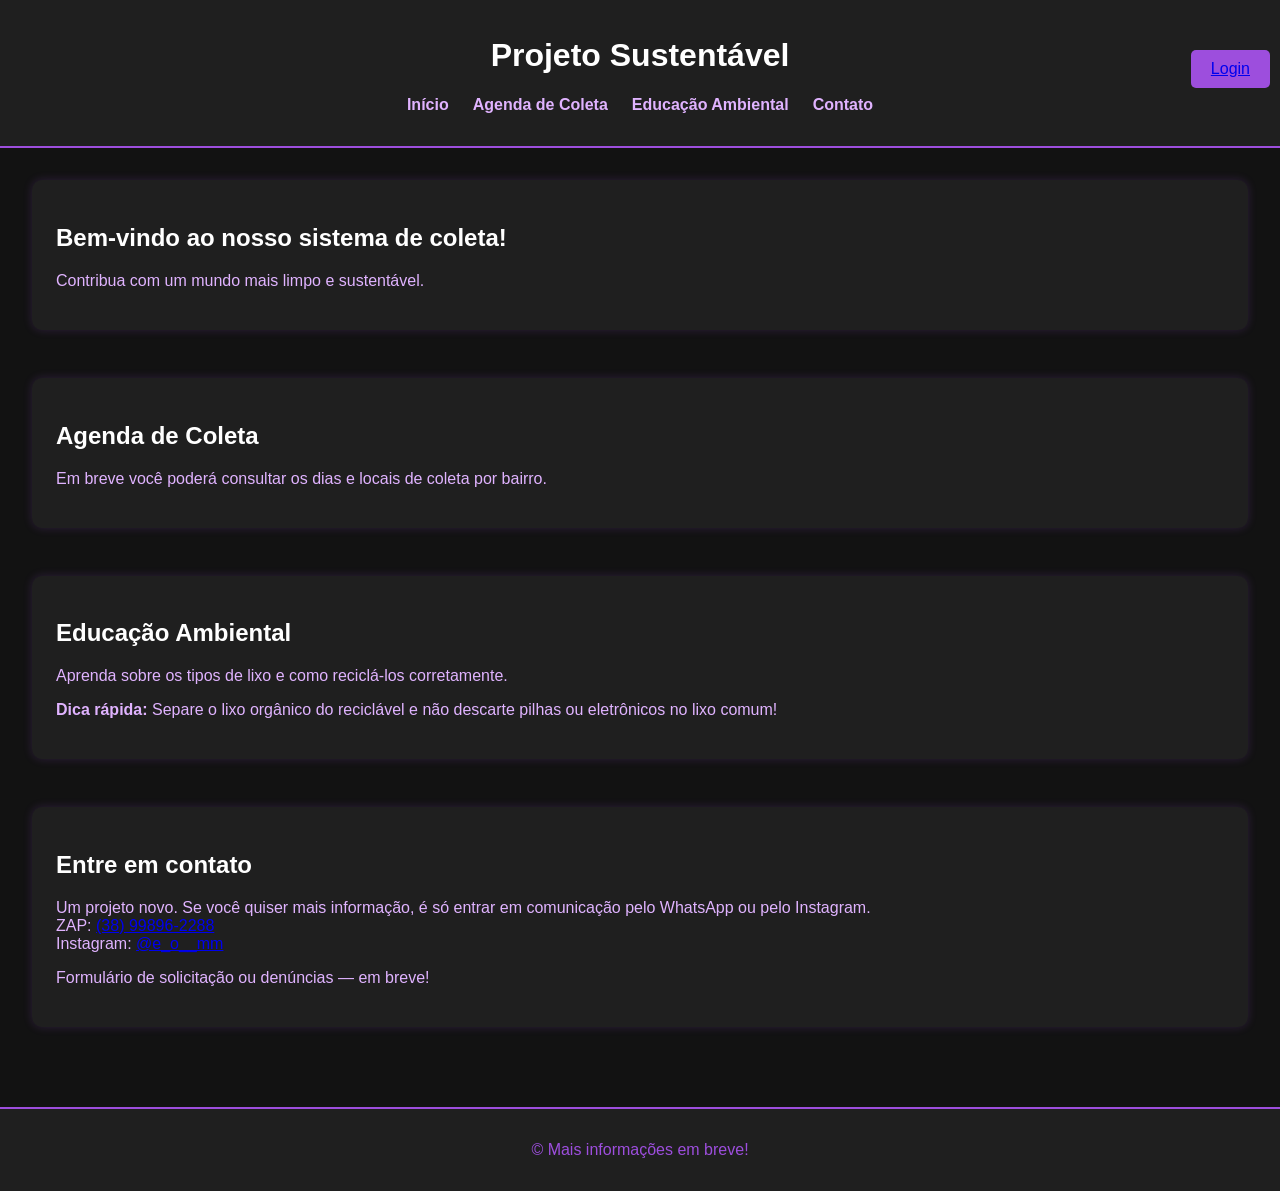
==== commit f1d037a5: "Servidor funcionando" ====
--- a/index.html
+++ b/index.html
@@ -49,32 +49,6 @@
         Instagram: <a href="https://instagram.com/e_o__mm" target="_blank" rel="noopener">@e_o__mm</a></p>
       <p>Formulário de solicitação ou denúncias — em breve!</p>
     </section>
-
-    <section id="login">
-      <h2>Login</h2>
-      <form id="loginForm" action="http://127.0.0.1:5000/login" method="POST">
-        <label for="username">Usuário:</label>
-        <input type="text" id="username" name="username" required>
-
-        <label for="password">Senha:</label>
-        <input type="password" id="password" name="password" required>
-
-        <button type="submit">Entrar</button>
-      </form>
-    </section>
-
-    <section id="register">
-      <h2>Registrar</h2>
-      <form id="registerForm" action="http://127.0.0.1:5000/register" method="POST">
-        <label for="newUsername">Usuário:</label>
-        <input type="text" id="newUsername" name="username" required>
-
-        <label for="newPassword">Senha:</label>
-        <input type="password" id="newPassword" name="password" required>
-
-        <button type="submit">Registrar</button>
-      </form>
-    </section>
   </main>
 
   <footer>
--- a/css/style.css
+++ b/css/style.css
@@ -12,6 +12,7 @@
   padding: 1em;
   text-align: center;
   border-bottom: 2px solid #9d4edd;
+  position: relative;
 }
 
 nav ul {
@@ -284,4 +285,17 @@
   .container {
     width: 90%;
   }
+}
+
+.login-button {
+  position: absolute;
+  top: 50px;
+  right: 10px;
+  background-color: #9d4edd;
+  color: white;
+  border: none;
+  border-radius: 5px;
+  padding: 10px 20px;
+  cursor: pointer;
+  transition: background 0.3s;
 }
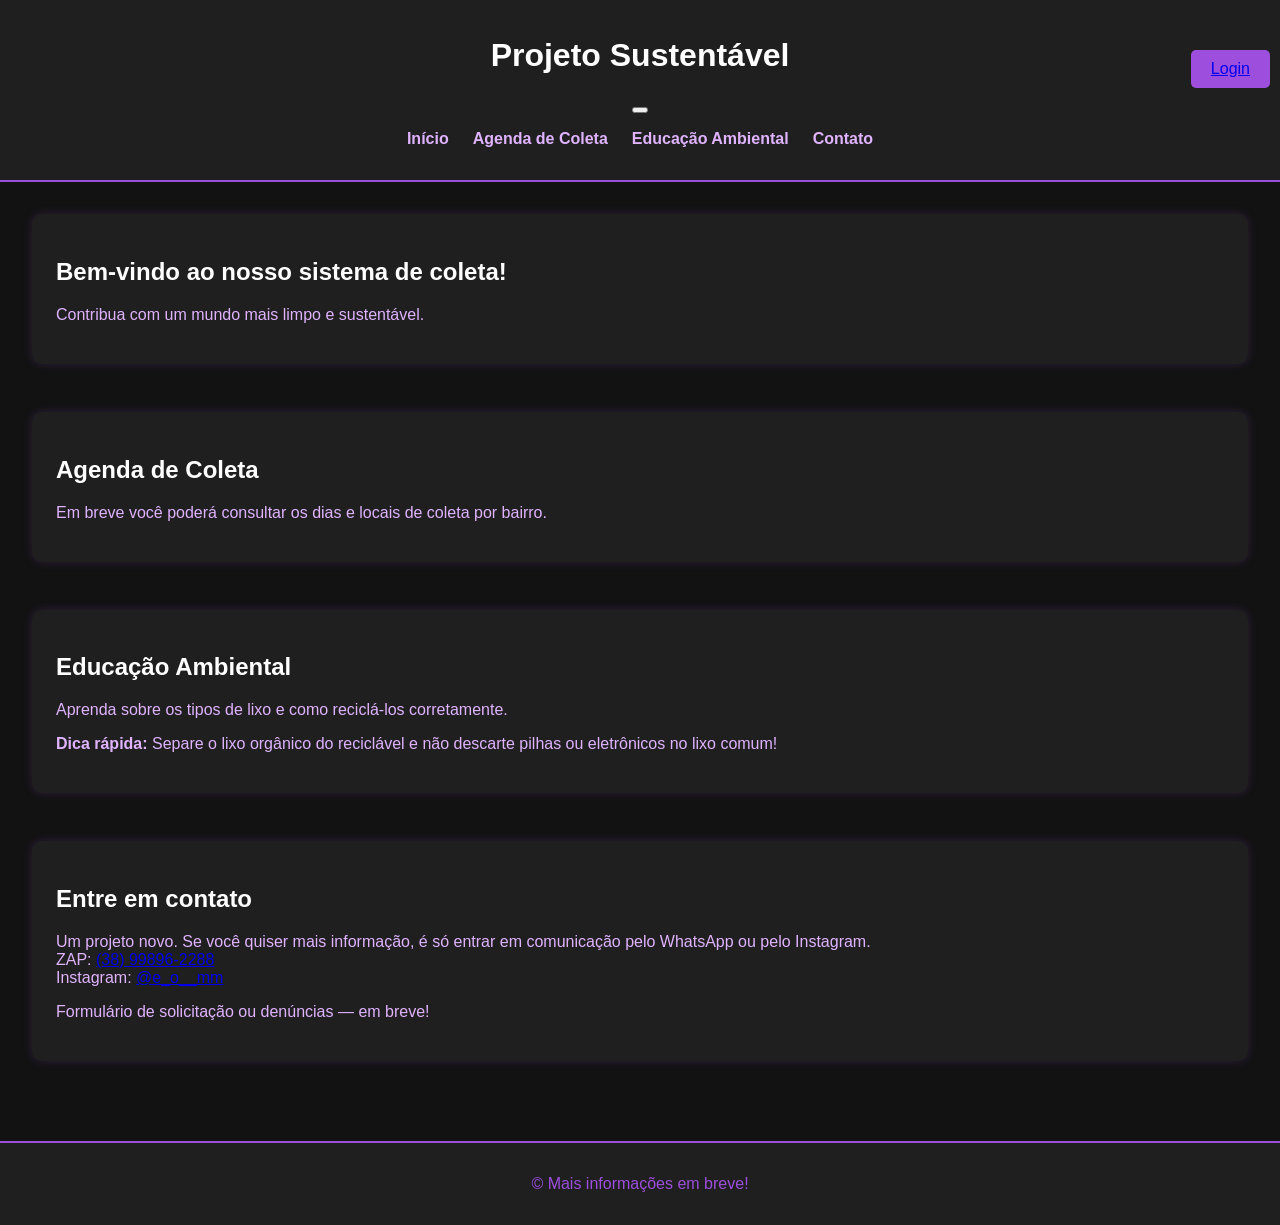
==== commit 07346640: "Adiciona funcionalidades de agendamento, incluindo criação e listagem de agendamentos, além de melho" ====
--- a/index.html
+++ b/index.html
@@ -13,7 +13,12 @@
   <header>
     <h1>Projeto Sustentável</h1>
     <nav aria-label="Menu principal">
-      <ul>
+      <button class="hamburger" aria-label="Abrir menu">
+        <span></span>
+        <span></span>
+        <span></span>
+      </button>
+      <ul class="menu">
         <li><a href="#inicio">Início</a></li>
         <li><a href="agenda.html">Agenda de Coleta</a></li>
         <li><a href="educacao.html">Educação Ambiental</a></li>
@@ -56,5 +61,16 @@
   </footer>
 
   <script src="js/script.js"></script>
+  <script>
+    document.addEventListener('DOMContentLoaded', () => {
+      const hamburger = document.querySelector('.hamburger');
+      const menu = document.querySelector('.menu');
+
+      hamburger.addEventListener('click', () => {
+        menu.classList.toggle('active');
+        hamburger.classList.toggle('active');
+      });
+    });
+  </script>
 </body>
 </html>
--- a/css/style.css
+++ b/css/style.css
@@ -4,6 +4,7 @@
   padding: 0;
   background-color: #121212;
   color: #e0b3ff;
+  transition: background-color 0.3s ease, color 0.3s ease;
 }
 
 header {
@@ -178,6 +179,58 @@
 h2 {
   font-size: 1.5em;
 }
+
+header {
+  padding: 10px;
+  text-align: center;
+}
+
+nav ul {
+  flex-direction: column;
+  gap: 10px;
+}
+
+.login-button {
+  position: static;
+  margin: 10px auto;
+  display: block;
+}
+
+section {
+  padding: 15px;
+  margin: 10px;
+}
+
+h1 {
+  font-size: 1.8em;
+}
+
+h2 {
+  font-size: 1.5em;
+}
+
+input[type="text"], input[type="password"], input[type="email"] {
+  font-size: 1em;
+}
+
+input[type="submit"] {
+  font-size: 1em;
+  padding: 10px;
+}
+
+form {
+  padding: 15px;
+  gap: 10px;
+}
+
+form input, form select, form textarea {
+  font-size: 0.9em;
+}
+
+form input[type="submit"] {
+  font-size: 0.9em;
+  padding: 10px;
+}
 }
 
 @media (max-width: 480px) {
@@ -203,6 +256,52 @@
 
 footer {
   font-size: 0.8em;
+}
+
+body {
+  font-size: 14px;
+}
+
+header {
+  font-size: 0.9em;
+}
+
+nav ul {
+  gap: 5px;
+}
+
+section {
+  padding: 10px;
+}
+
+h1 {
+  font-size: 1.5em;
+}
+
+h2 {
+  font-size: 1.2em;
+}
+
+input[type="text"], input[type="password"], input[type="email"] {
+  font-size: 0.9em;
+}
+
+input[type="submit"] {
+  font-size: 0.9em;
+  padding: 8px;
+}
+
+form {
+  padding: 10px;
+}
+
+form input, form select, form textarea {
+  font-size: 0.8em;
+}
+
+form input[type="submit"] {
+  font-size: 0.8em;
+  padding: 8px;
 }
 }
 
@@ -248,11 +347,12 @@
   border: none;
   border-radius: 5px;
   cursor: pointer;
-  transition: background 0.3s;
+  transition: background 0.3s, transform 0.2s ease;
 }
 
 input[type="submit"]:hover {
   background-color: #7b2cbf;
+  transform: scale(1.05);
 }
 
 input[type="checkbox"] {
@@ -298,4 +398,90 @@
   padding: 10px 20px;
   cursor: pointer;
   transition: background 0.3s;
+}
+
+button, input[type="submit"] {
+  transition: background-color 0.3s ease, transform 0.2s ease;
+}
+
+button:hover, input[type="submit"]:hover {
+  background-color: #7b2cbf;
+  transform: scale(1.05);
+}
+
+/* Animação de fade-in para elementos ao carregar */
+.fade-in {
+  opacity: 0;
+  animation: fadeIn 1s ease forwards;
+}
+
+/* Estilos para a página de agendamento */
+form {
+  display: flex;
+  flex-direction: column;
+  gap: 15px;
+  max-width: 500px;
+  margin: 0 auto;
+  padding: 20px;
+  background-color: #1f1f1f;
+  border-radius: 10px;
+  box-shadow: 0 0 10px rgba(0, 0, 0, 0.5);
+}
+
+form label {
+  font-weight: bold;
+  color: #e0b3ff;
+}
+
+form input, form select, form textarea {
+  padding: 10px;
+  border: 1px solid #9d4edd;
+  border-radius: 5px;
+  background-color: #2b2b2b;
+  color: #e0b3ff;
+  font-size: 1em;
+}
+
+form input[type="submit"] {
+  background-color: #9d4edd;
+  color: white;
+  font-weight: bold;
+  cursor: pointer;
+  transition: background-color 0.3s ease, transform 0.2s ease;
+}
+
+form input[type="submit"]:hover {
+  background-color: #7b2cbf;
+  transform: scale(1.05);
+}
+
+@media (max-width: 768px) {
+  form {
+    padding: 15px;
+    gap: 10px;
+  }
+
+  form input, form select, form textarea {
+    font-size: 0.9em;
+  }
+
+  form input[type="submit"] {
+    font-size: 0.9em;
+    padding: 10px;
+  }
+}
+
+@media (max-width: 480px) {
+  form {
+    padding: 10px;
+  }
+
+  form input, form select, form textarea {
+    font-size: 0.8em;
+  }
+
+  form input[type="submit"] {
+    font-size: 0.8em;
+    padding: 8px;
+  }
 }
